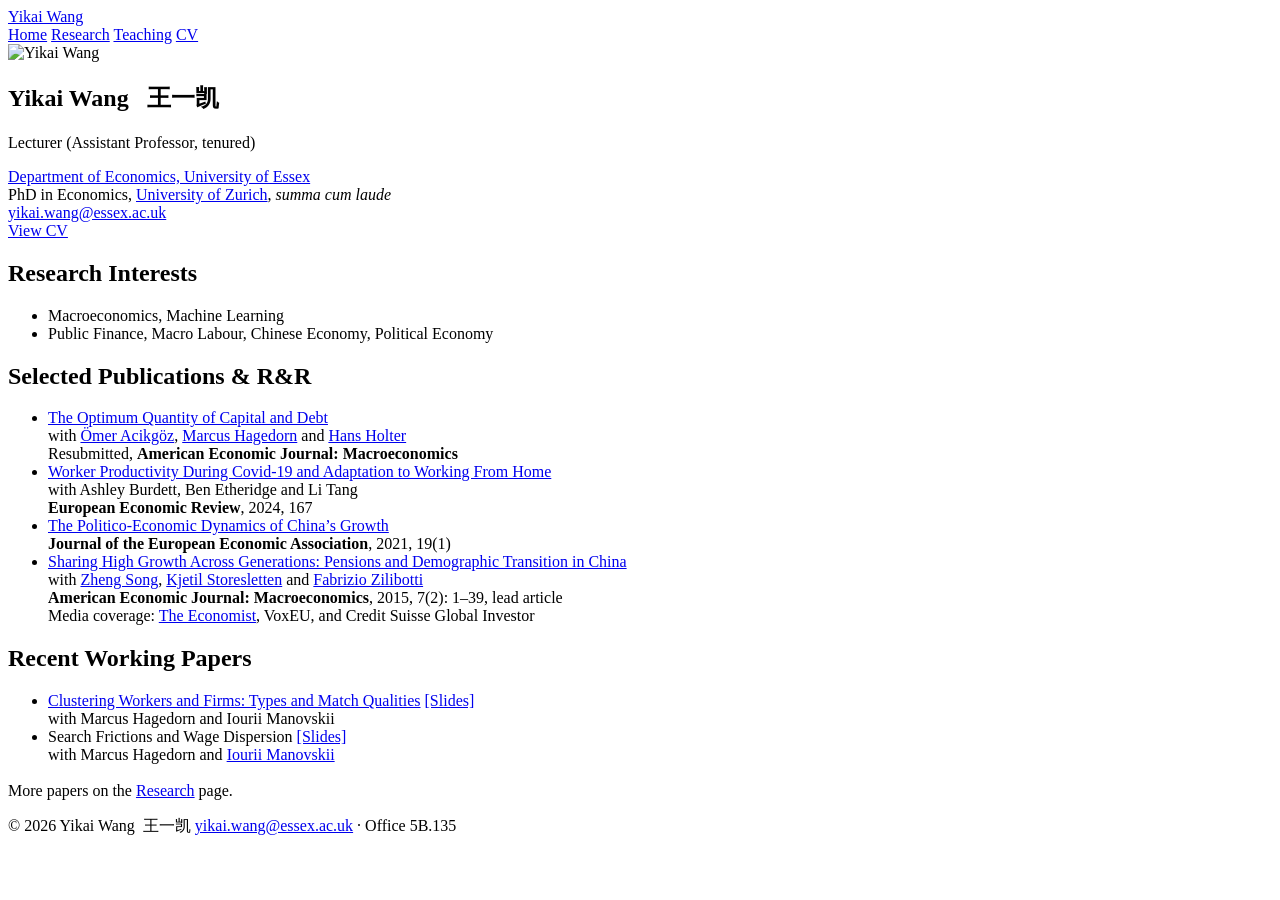
==== index.html @ a3b0ffdd "Remove the Claude Skills nav link from every page Co-Authored-By: Claude Opus 5.5 <noreply@anthropic" ====
<!DOCTYPE html>
<html lang="en">
<head>
  <meta charset="UTF-8">
  <meta name="viewport" content="width=device-width, initial-scale=1.0">
  <title>Yikai Wang&nbsp;&nbsp;王一凯</title>
  <meta name="description" content="Yikai Wang — Lecturer (Assistant Professor, tenured), Department of Economics, University of Essex. PhD in Economics, University of Zurich.">
  <meta property="og:title" content="Yikai Wang&nbsp;&nbsp;王一凯">
  <meta property="og:description" content="Lecturer (Assistant Professor, tenured), Department of Economics, University of Essex.">
  <meta property="og:image" content="assets/yikai.jpg">
  <link rel="icon" href="data:image/svg+xml,<svg xmlns='http://www.w3.org/2000/svg' viewBox='0 0 100 100'><text y='.9em' font-size='90'>📘</text></svg>">
  <link rel="preconnect" href="https://fonts.googleapis.com">
  <link rel="preconnect" href="https://fonts.gstatic.com" crossorigin>
  <link href="https://fonts.googleapis.com/css2?family=Noto+Serif+SC:wght@400;700&display=swap" rel="stylesheet">
  <link rel="stylesheet" href="assets/style.css">
</head>
<body>
  <header class="site-header">
    <nav class="nav">
      <a class="brand" href="index.html">Yikai Wang</a>
      <div class="nav-links">
        <a href="index.html" class="active">Home</a>
        <a href="research.html">Research</a>
        <a href="teach.html">Teaching</a>
        <a href="assets/CV_YikaiWang.pdf" target="_blank" rel="noopener">CV</a>
      </div>
    </nav>
  </header>

  <main>
    <section class="hero" style="border-top:none;">
      <img class="hero-photo" src="assets/yikai.jpg" alt="Yikai Wang">
      <div class="hero-text">
        <h1>Yikai Wang&nbsp;&nbsp;&nbsp;<span class="cjk-name">王一凯</span></h1>
        <p class="role">Lecturer (Assistant Professor, tenured)</p>
        <div class="meta">
          <div><a href="https://www.essex.ac.uk/departments/economics" target="_blank" rel="noopener">Department of Economics, University of Essex</a></div>
          <div>PhD in Economics, <a href="https://www.econ.uzh.ch/en.html" target="_blank" rel="noopener">University of Zurich</a>, <em>summa cum laude</em></div>
          <div class="email"><a href="mailto:yikai.wang@essex.ac.uk">yikai.wang@essex.ac.uk</a></div>
        </div>
        <a class="btn" href="assets/CV_YikaiWang.pdf" target="_blank" rel="noopener">View CV</a>
      </div>
    </section>

    <section>
      <h2>Research Interests</h2>
      <ul class="plain">
        <li>Macroeconomics, Machine Learning</li>
        <li>Public Finance, Macro Labour, Chinese Economy, Political Economy</li>
      </ul>
    </section>

    <section>
      <h2>Selected Publications &amp; R&amp;R</h2>
      <ul class="pubs">
        <li>
          <span class="title"><a href="https://papers.ssrn.com/sol3/papers.cfm?abstract_id=3185088" target="_blank" rel="noopener">The Optimum Quantity of Capital and Debt</a></span>
          <div class="authors">with <a href="https://sites.google.com/site/acikgozo/" target="_blank" rel="noopener">Ömer Acikgöz</a>, <a href="https://sites.google.com/site/marcushagedornresearch/" target="_blank" rel="noopener">Marcus Hagedorn</a> and <a href="https://sites.google.com/site/hansaholter/" target="_blank" rel="noopener">Hans Holter</a></div>
          <div class="venue">Resubmitted, <strong>American Economic Journal: Macroeconomics</strong></div>
        </li>
        <li>
          <span class="title"><a href="https://www.sciencedirect.com/science/article/pii/S001429212400117X?via%3Dihub" target="_blank" rel="noopener">Worker Productivity During Covid-19 and Adaptation to Working From Home</a></span>
          <div class="authors">with Ashley Burdett, Ben Etheridge and Li Tang</div>
          <div class="venue"><strong>European Economic Review</strong>, 2024, 167</div>
        </li>
        <li>
          <span class="title"><a href="https://papers.ssrn.com/sol3/papers.cfm?abstract_id=3573984" target="_blank" rel="noopener">The Politico-Economic Dynamics of China’s Growth</a></span>
          <div class="venue"><strong>Journal of the European Economic Association</strong>, 2021, 19(1)</div>
        </li>
        <li>
          <span class="title"><a href="https://www.aeaweb.org/atypon.php?return_to=/doi/pdfplus/10.1257/mac.20130322" target="_blank" rel="noopener">Sharing High Growth Across Generations: Pensions and Demographic Transition in China</a></span>
          <div class="authors">with <a href="http://www.chicagobooth.edu/faculty/directory/s/zheng-michael-song" target="_blank" rel="noopener">Zheng Song</a>, <a href="http://folk.uio.no/kjstore/" target="_blank" rel="noopener">Kjetil Storesletten</a> and <a href="http://www.econ.uzh.ch/faculty/zilibotti.html" target="_blank" rel="noopener">Fabrizio Zilibotti</a></div>
          <div class="venue"><strong>American Economic Journal: Macroeconomics</strong>, 2015, 7(2): 1–39, lead article</div>
          <div class="extra">Media coverage: <a href="http://www.economist.com/node/21560274" target="_blank" rel="noopener">The Economist</a>, VoxEU, and Credit Suisse Global Investor</div>
        </li>
      </ul>
    </section>

    <section>
      <h2>Recent Working Papers</h2>
      <ul class="pubs">
        <li>
          <span class="title"><a href="https://www.dropbox.com/scl/fi/9e9x9h82sh8oc8x5bezr4/HMW_Cluster_Paper.pdf?rlkey=e62gr40nybipd6ydfzu1driif&dl=0" target="_blank" rel="noopener">Clustering Workers and Firms: Types and Match Qualities</a></span>
          <a class="extra" href="https://www.dropbox.com/scl/fi/h9h5dcdc35kigd3ym06j6/HMW_Cluster_Slides.pdf?rlkey=ula44i7idgofclee7h9469em2&dl=0" target="_blank" rel="noopener">[Slides]</a>
          <div class="authors">with Marcus Hagedorn and Iourii Manovskii</div>
        </li>
        <li>
          <span class="title">Search Frictions and Wage Dispersion</span>
          <a class="extra" href="https://www.dropbox.com/s/p5qfn6wiw4o30iw/HMW_Search_Slides_web.pdf?dl=1" target="_blank" rel="noopener">[Slides]</a>
          <div class="authors">with Marcus Hagedorn and <a href="http://economics.sas.upenn.edu/~manovski/" target="_blank" rel="noopener">Iourii Manovskii</a></div>
        </li>
      </ul>
      <p style="margin-top:18px;">More papers on the <a href="research.html">Research</a> page.</p>
    </section>
  </main>

  <footer class="site-footer">
    <div class="footer-inner">
      <span>© <span id="year"></span> Yikai Wang&nbsp;&nbsp;王一凯</span>
      <span><a href="mailto:yikai.wang@essex.ac.uk">yikai.wang@essex.ac.uk</a> · Office 5B.135</span>
    </div>
  </footer>
  <script>document.getElementById('year').textContent = new Date().getFullYear();</script>
  <script data-goatcounter="https://badou517.goatcounter.com/count" async src="//gc.zgo.at/count.js"></script>
</body>
</html>
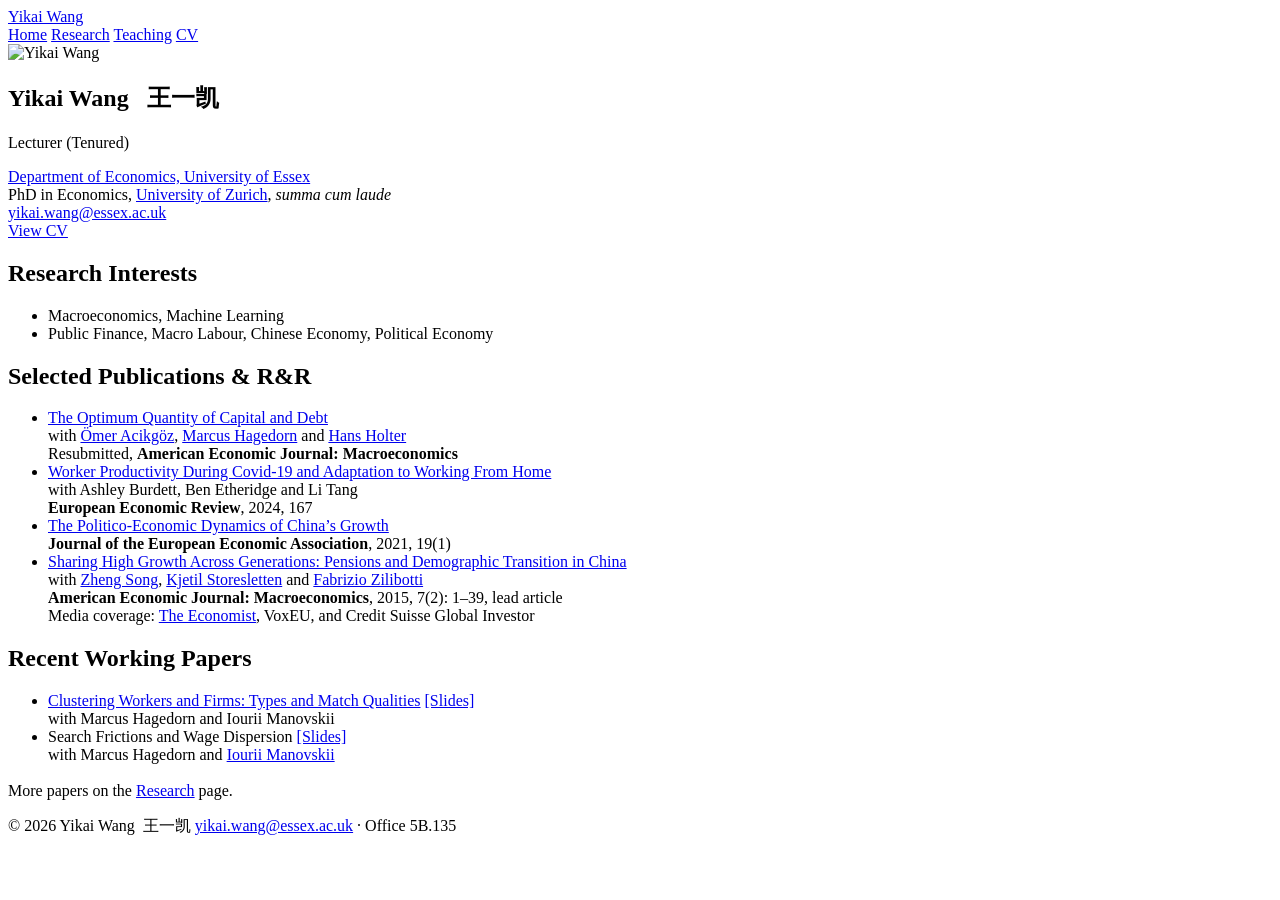
==== commit 27682a7b: "Job title: Lecturer (Tenured) Co-Authored-By: Claude Opus 5.5 <noreply@anthropic.com>" ====
--- a/index.html
+++ b/index.html
@@ -4,9 +4,9 @@
   <meta charset="UTF-8">
   <meta name="viewport" content="width=device-width, initial-scale=1.0">
   <title>Yikai Wang&nbsp;&nbsp;王一凯</title>
-  <meta name="description" content="Yikai Wang — Lecturer (Assistant Professor, tenured), Department of Economics, University of Essex. PhD in Economics, University of Zurich.">
+  <meta name="description" content="Yikai Wang — Lecturer (Tenured), Department of Economics, University of Essex. PhD in Economics, University of Zurich.">
   <meta property="og:title" content="Yikai Wang&nbsp;&nbsp;王一凯">
-  <meta property="og:description" content="Lecturer (Assistant Professor, tenured), Department of Economics, University of Essex.">
+  <meta property="og:description" content="Lecturer (Tenured), Department of Economics, University of Essex.">
   <meta property="og:image" content="assets/yikai.jpg">
   <link rel="icon" href="data:image/svg+xml,<svg xmlns='http://www.w3.org/2000/svg' viewBox='0 0 100 100'><text y='.9em' font-size='90'>📘</text></svg>">
   <link rel="preconnect" href="https://fonts.googleapis.com">
@@ -32,7 +32,7 @@
       <img class="hero-photo" src="assets/yikai.jpg" alt="Yikai Wang">
       <div class="hero-text">
         <h1>Yikai Wang&nbsp;&nbsp;&nbsp;<span class="cjk-name">王一凯</span></h1>
-        <p class="role">Lecturer (Assistant Professor, tenured)</p>
+        <p class="role">Lecturer (Tenured)</p>
         <div class="meta">
           <div><a href="https://www.essex.ac.uk/departments/economics" target="_blank" rel="noopener">Department of Economics, University of Essex</a></div>
           <div>PhD in Economics, <a href="https://www.econ.uzh.ch/en.html" target="_blank" rel="noopener">University of Zurich</a>, <em>summa cum laude</em></div>
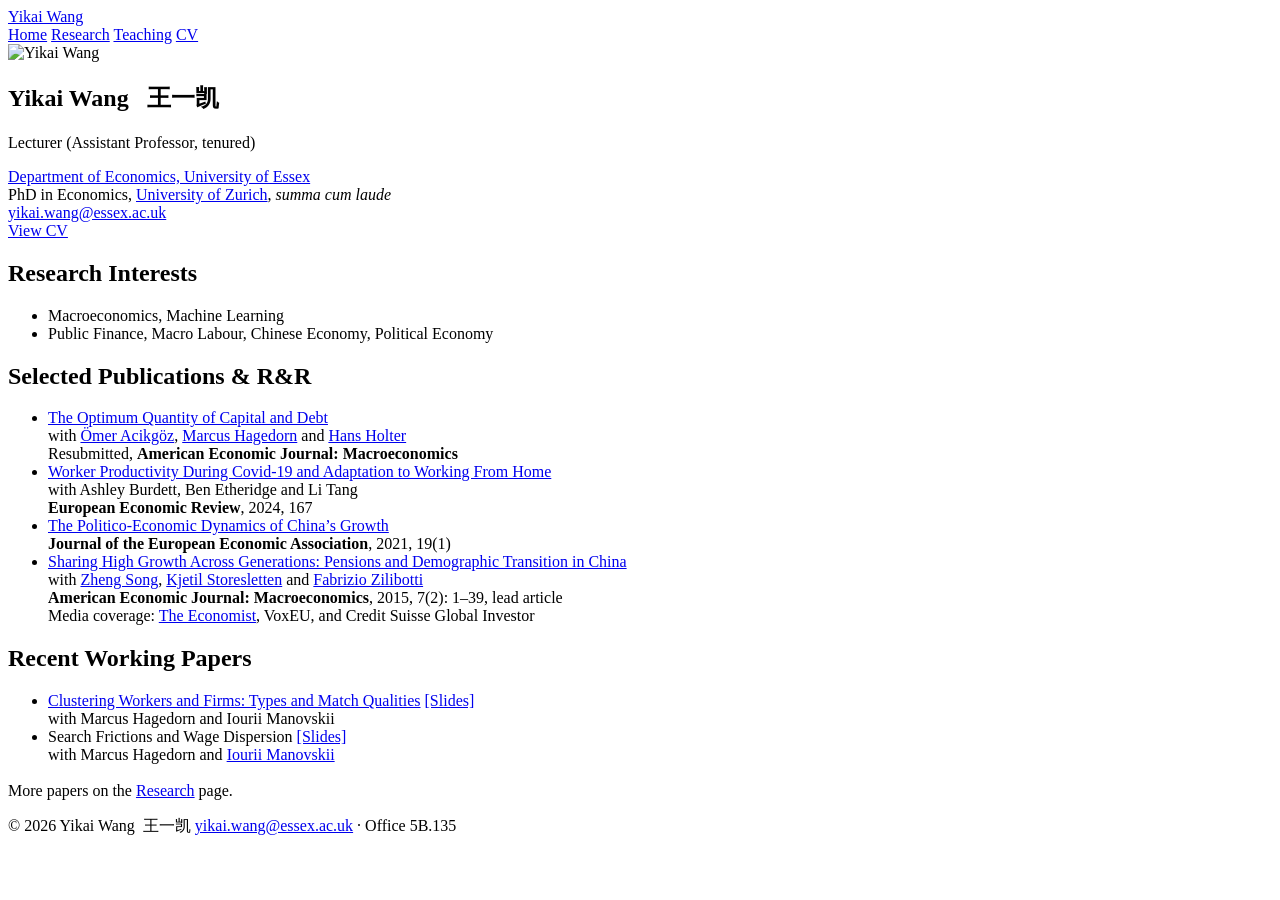
==== commit 8d90d797: "Job title: Lecturer (Assistant Professor, tenured) Co-Authored-By: Claude Opus 5.5 <noreply@anthropi" ====
--- a/index.html
+++ b/index.html
@@ -4,9 +4,9 @@
   <meta charset="UTF-8">
   <meta name="viewport" content="width=device-width, initial-scale=1.0">
   <title>Yikai Wang&nbsp;&nbsp;王一凯</title>
-  <meta name="description" content="Yikai Wang — Lecturer (Tenured), Department of Economics, University of Essex. PhD in Economics, University of Zurich.">
+  <meta name="description" content="Yikai Wang — Lecturer (Assistant Professor, tenured), Department of Economics, University of Essex. PhD in Economics, University of Zurich.">
   <meta property="og:title" content="Yikai Wang&nbsp;&nbsp;王一凯">
-  <meta property="og:description" content="Lecturer (Tenured), Department of Economics, University of Essex.">
+  <meta property="og:description" content="Lecturer (Assistant Professor, tenured), Department of Economics, University of Essex.">
   <meta property="og:image" content="assets/yikai.jpg">
   <link rel="icon" href="data:image/svg+xml,<svg xmlns='http://www.w3.org/2000/svg' viewBox='0 0 100 100'><text y='.9em' font-size='90'>📘</text></svg>">
   <link rel="preconnect" href="https://fonts.googleapis.com">
@@ -32,7 +32,7 @@
       <img class="hero-photo" src="assets/yikai.jpg" alt="Yikai Wang">
       <div class="hero-text">
         <h1>Yikai Wang&nbsp;&nbsp;&nbsp;<span class="cjk-name">王一凯</span></h1>
-        <p class="role">Lecturer (Tenured)</p>
+        <p class="role">Lecturer (Assistant Professor, tenured)</p>
         <div class="meta">
           <div><a href="https://www.essex.ac.uk/departments/economics" target="_blank" rel="noopener">Department of Economics, University of Essex</a></div>
           <div>PhD in Economics, <a href="https://www.econ.uzh.ch/en.html" target="_blank" rel="noopener">University of Zurich</a>, <em>summa cum laude</em></div>
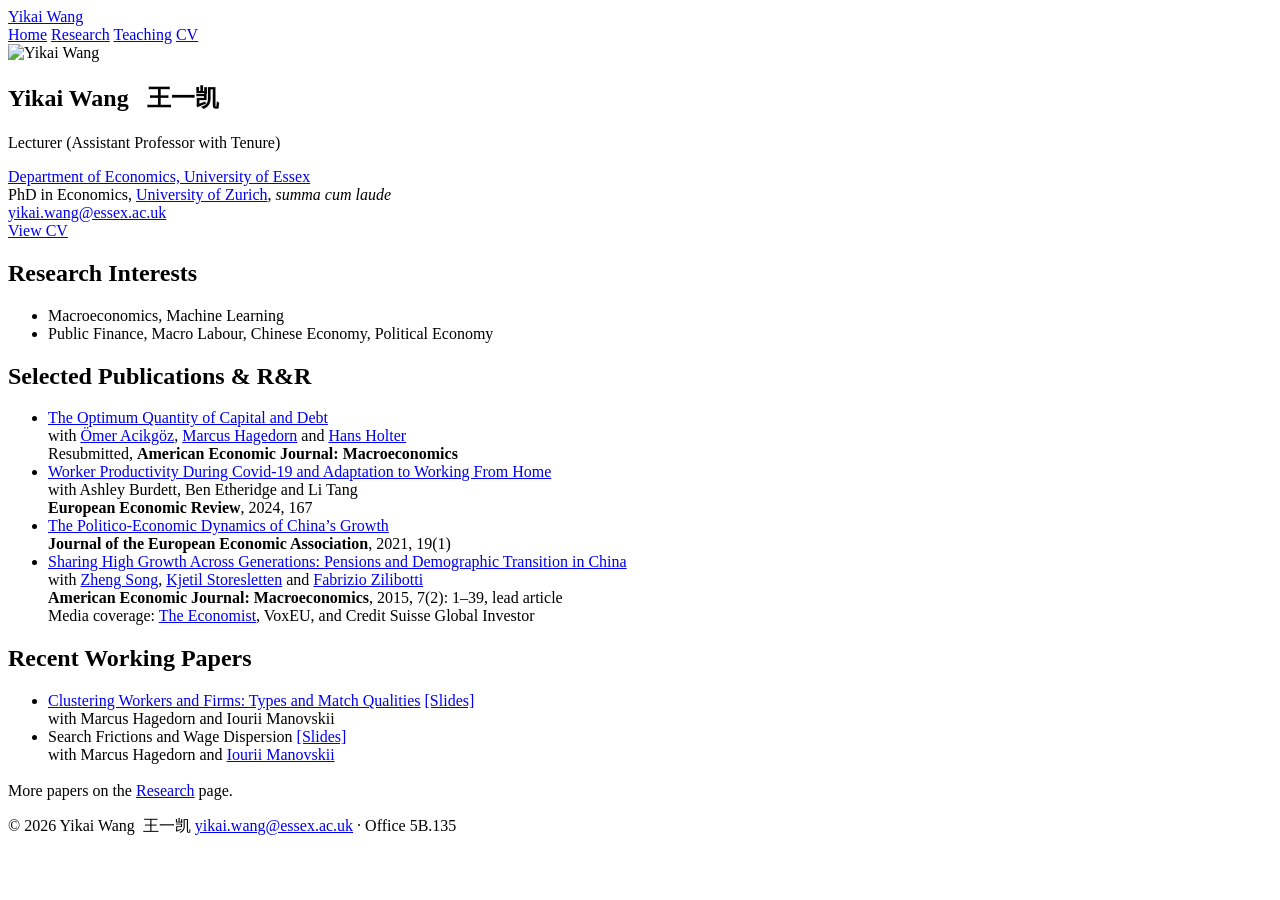
==== commit e1bfd6b8: "Job title: Lecturer (Assistant Professor with Tenure); updated CV Co-Authored-By: Claude Opus 5.5 <n" ====
--- a/index.html
+++ b/index.html
@@ -4,9 +4,9 @@
   <meta charset="UTF-8">
   <meta name="viewport" content="width=device-width, initial-scale=1.0">
   <title>Yikai Wang&nbsp;&nbsp;王一凯</title>
-  <meta name="description" content="Yikai Wang — Lecturer (Assistant Professor, tenured), Department of Economics, University of Essex. PhD in Economics, University of Zurich.">
+  <meta name="description" content="Yikai Wang — Lecturer (Assistant Professor with Tenure), Department of Economics, University of Essex. PhD in Economics, University of Zurich.">
   <meta property="og:title" content="Yikai Wang&nbsp;&nbsp;王一凯">
-  <meta property="og:description" content="Lecturer (Assistant Professor, tenured), Department of Economics, University of Essex.">
+  <meta property="og:description" content="Lecturer (Assistant Professor with Tenure), Department of Economics, University of Essex.">
   <meta property="og:image" content="assets/yikai.jpg">
   <link rel="icon" href="data:image/svg+xml,<svg xmlns='http://www.w3.org/2000/svg' viewBox='0 0 100 100'><text y='.9em' font-size='90'>📘</text></svg>">
   <link rel="preconnect" href="https://fonts.googleapis.com">
@@ -32,7 +32,7 @@
       <img class="hero-photo" src="assets/yikai.jpg" alt="Yikai Wang">
       <div class="hero-text">
         <h1>Yikai Wang&nbsp;&nbsp;&nbsp;<span class="cjk-name">王一凯</span></h1>
-        <p class="role">Lecturer (Assistant Professor, tenured)</p>
+        <p class="role">Lecturer (Assistant Professor with Tenure)</p>
         <div class="meta">
           <div><a href="https://www.essex.ac.uk/departments/economics" target="_blank" rel="noopener">Department of Economics, University of Essex</a></div>
           <div>PhD in Economics, <a href="https://www.econ.uzh.ch/en.html" target="_blank" rel="noopener">University of Zurich</a>, <em>summa cum laude</em></div>
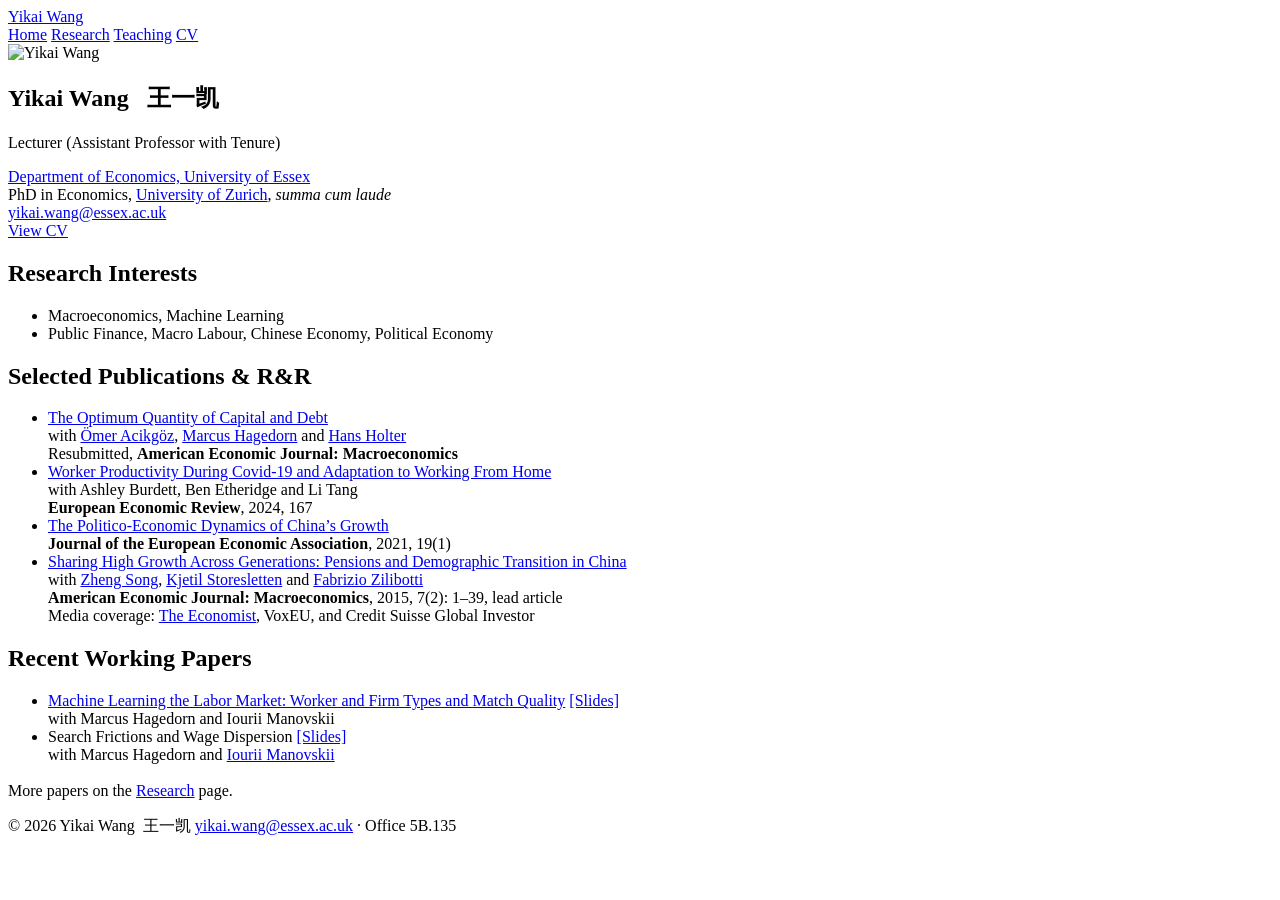
==== commit a6a4f637: "Cluster paper title as in CV; CV: drop age and Chamley-Aiyagari entry Co-Authored-By: Claude Opus 5." ====
--- a/index.html
+++ b/index.html
@@ -80,7 +80,7 @@
       <h2>Recent Working Papers</h2>
       <ul class="pubs">
         <li>
-          <span class="title"><a href="https://www.dropbox.com/scl/fi/9e9x9h82sh8oc8x5bezr4/HMW_Cluster_Paper.pdf?rlkey=e62gr40nybipd6ydfzu1driif&dl=0" target="_blank" rel="noopener">Clustering Workers and Firms: Types and Match Qualities</a></span>
+          <span class="title"><a href="https://www.dropbox.com/scl/fi/9e9x9h82sh8oc8x5bezr4/HMW_Cluster_Paper.pdf?rlkey=e62gr40nybipd6ydfzu1driif&dl=0" target="_blank" rel="noopener">Machine Learning the Labor Market: Worker and Firm Types and Match Quality</a></span>
           <a class="extra" href="https://www.dropbox.com/scl/fi/h9h5dcdc35kigd3ym06j6/HMW_Cluster_Slides.pdf?rlkey=ula44i7idgofclee7h9469em2&dl=0" target="_blank" rel="noopener">[Slides]</a>
           <div class="authors">with Marcus Hagedorn and Iourii Manovskii</div>
         </li>
